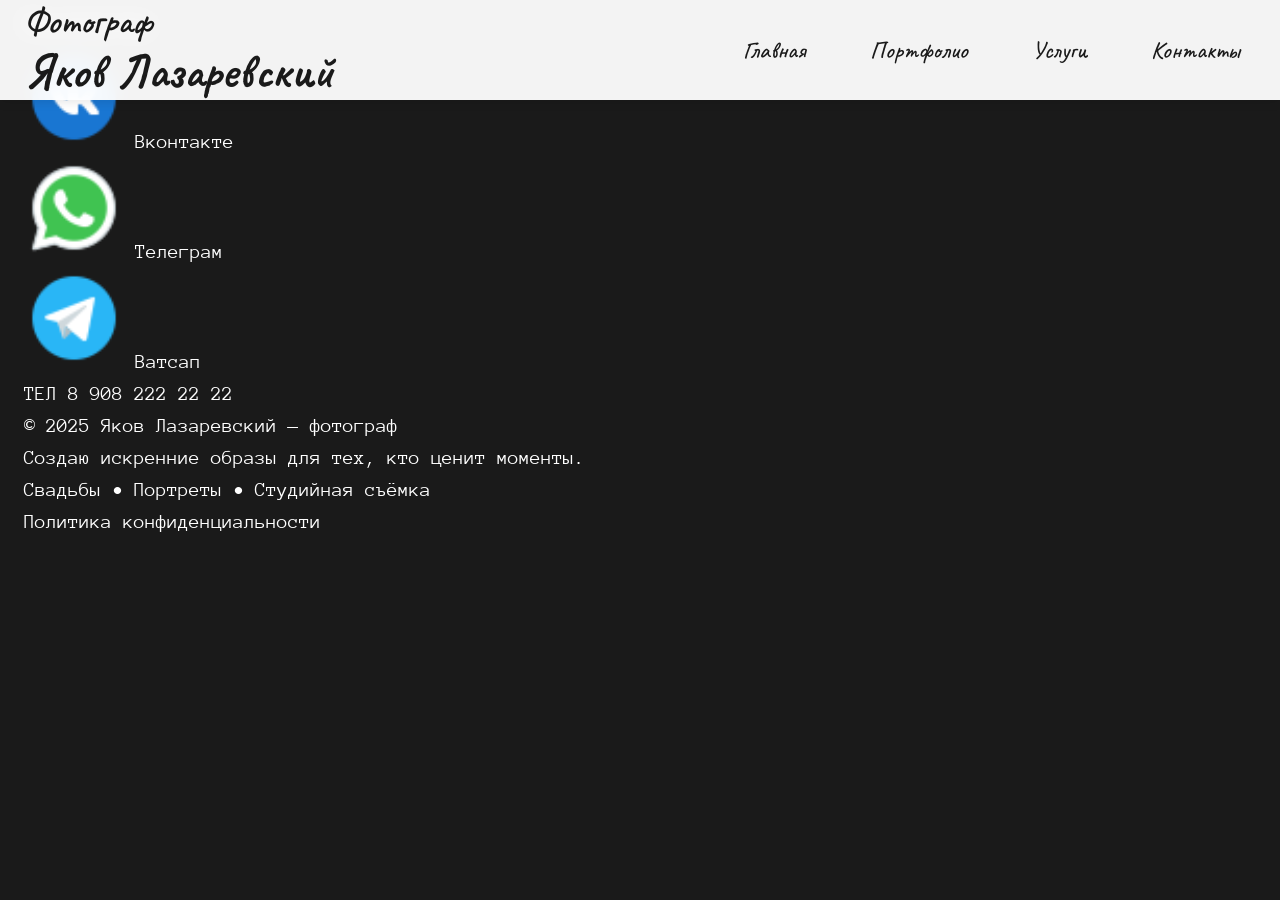
==== contacts.html @ 5056ade9 "Add files via upload" ====
<!DOCTYPE html>
<html lang="ru">
<head>
    <meta charset="UTF-8">
    <meta name="viewport" content="width=device-width, initial-scale=1.0">
    <title>Контакты - Яков Лазаревский</title>
    <link rel="stylesheet" href="style.css">
    <link href="https://fonts.googleapis.com/css2?family=Caveat:wght@400;600;700&family=Anonymous+Pro:wght@400;600&display=swap" rel="stylesheet">
</head>
<body>
    <!-- Header -->
    <header class="header header--white">
        <div class="container header__container">
            <div class="header__logo">
                <span class="header__logo-title">Фотограф</span>
                <span class="header__logo-name">Яков Лазаревский</span>
            </div>
            
            <nav class="nav">
                <ul class="nav__list">
                    <li class="nav__item"><a href="index.html" class="nav__link">Главная</a></li>
                    <li class="nav__item"><a href="portfolio.html" class="nav__link">Портфолио</a></li>
                    <li class="nav__item"><a href="services.html" class="nav__link">Услуги</a></li>
                    <li class="nav__item"><a href="contacts.html" class="nav__link nav__link--active">Контакты</a></li>
                </ul>
            </nav>
            
            <button class="burger" aria-label="Меню" aria-expanded="false">
                <span class="burger__line"></span>
                <span class="burger__line"></span>
                <span class="burger__line"></span>
            </button>
        </div>
    </header>

    <!-- Contacts Page -->
    <section class="contacts-page">
        <div class="container">
            <h1 class="contacts-page__title">Контакты</h1>
            
            <div class="contacts-page__social">
                <div class="contacts-page__item">
                    <img src="img/image 15.svg" alt="Вконтакте" class="contacts-page__icon">
                    <span class="contacts-page__label">Вконтакте</span>
                </div>
                
                <div class="contacts-page__item">
                    <img src="img/image 16.svg" alt="Телеграм" class="contacts-page__icon">
                    <span class="contacts-page__label">Телеграм</span>
                </div>
                
                <div class="contacts-page__item">
                    <img src="img/image 17.svg" alt="Ватсап" class="contacts-page__icon">
                    <span class="contacts-page__label">Ватсап</span>
                </div>
            </div>
            
            <div class="contacts-page__phone">
    <span class="contacts-page__phone-label">ТЕЛ</span>
    <span class="contacts-page__phone-number">8 908 222 22 22</span>
</div>
        </div>
    </section>

    <!-- Footer -->
    <footer class="footer">
        <div class="container">
            <p class="footer__text">
                © 2025 Яков Лазаревский — фотограф<br>
                Создаю искренние образы для тех, кто ценит моменты.<br>
                Свадьбы • Портреты • Студийная съёмка
            </p>
            <p class="footer__policy">Политика конфиденциальности</p>
        </div>
    </footer>

    <script src="script.js"></script>
</body>
</html>
---- style.css ----
/* ============================================
CSS Custom Properties (Variables)
============================================ */
:root {
    --color-primary: #ffffff;
    --color-secondary: #1a1a1a;
    --color-accent: #8b2635;
    --color-text: #ffffff;
    --color-text-dark: #1a1a1a;
    --color-overlay: rgba(0, 0, 0, 0.4);
    
    /* Fonts */
    --font-family-heading: 'Caveat', cursive;
    --font-family-body: 'Anonymous Pro', monospace;
    
    /* Font Sizes */
    --font-size-heading: 48px;
    --font-size-body: 20px;
    --font-size-sm: 16px;
    --font-size-lg: 24px;
    --font-size-xl: 36px;
    --font-size-xxl: 48px;
    --line-height: 1.6;
    
    /* Spacing */
    --spacing-xs: 8px;
    --spacing-sm: 16px;
    --spacing-md: 24px;
    --spacing-lg: 32px;
    --spacing-xl: 48px;
    --spacing-xxl: 80px;
    
    /* Layout */
    --container-max-width: 1400px;
    --header-height: 80px;
    
    /* Transitions */
    --transition-fast: 0.3s ease;
    --transition-normal: 0.5s ease;
}

/* ============================================
Reset & Base Styles
============================================ */
*,
*::before,
*::after {
    box-sizing: border-box;
    margin: 0;
    padding: 0;
}

ul, ol {
    list-style: none;
    list-style-type: none;
    margin: 0;
    padding: 0;
}

li {
    list-style: none;
    list-style-type: none;
}

li::before,
li::after {
    content: none !important;
    display: none !important;
}

html {
    scroll-behavior: smooth;
    font-size: var(--font-size-body);
}

body {
    font-family: var(--font-family-body);
    font-size: var(--font-size-body);
    line-height: var(--line-height);
    color: var(--color-text);
    background-color: var(--color-secondary);
    overflow-x: hidden;
}

/* ============================================
Container
============================================ */
.container {
    width: 100%;
    max-width: var(--container-max-width);
    margin: 0 auto;
    padding: 0 var(--spacing-md);
}

/* ============================================
Header - Fixed Position
============================================ */
.header {
    position: fixed;
    top: 0;
    left: 0;
    width: 100%;
    height: var(--header-height);
    background: rgba(255, 255, 255, 0.95);
    backdrop-filter: blur(10px);
    z-index: 1000;
    padding: var(--spacing-sm) 0;
    box-shadow: 0 2px 10px rgba(0, 0, 0, 0.1);
    transition: all var(--transition-fast);
}

.header__container {
    display: flex;
    justify-content: space-between;
    align-items: center;
    height: 100%;
}

.header__logo {
    display: flex;
    flex-direction: column;
    z-index: 1001;
}

.header__logo-title {
    font-family: var(--font-family-heading);
    font-size: var(--font-size-lg);
    font-weight: 600;
    color: var(--color-secondary);
    line-height: 1.2;
}

.header__logo-name {
    font-family: var(--font-family-heading);
    font-size: var(--font-size-heading);
    font-weight: 700;
    color: var(--color-secondary);
    line-height: 1.2;
}

/* ============================================
Burger Menu - Dark Color
============================================ */
.burger {
    display: flex;
    flex-direction: column;
    justify-content: space-between;
    width: 30px;
    height: 21px;
    background: transparent;
    border: none;
    cursor: pointer;
    padding: 0;
    z-index: 1001;
    transition: var(--transition-fast);
}

.burger__line {
    display: block;
    width: 100%;
    height: 2px;
    background-color: var(--color-secondary);
    transition: var(--transition-fast);
    transform-origin: center;
}

.burger--active .burger__line:nth-child(1) {
    transform: translateY(9.5px) rotate(45deg);
    background-color: var(--color-primary);
}

.burger--active .burger__line:nth-child(2) {
    opacity: 0;
}

.burger--active .burger__line:nth-child(3) {
    transform: translateY(-9.5px) rotate(-45deg);
    background-color: var(--color-primary);
}

/* ============================================
Navigation
============================================ */
.nav {
    position: fixed;
    top: 0;
    right: -100%;
    width: 100%;
    max-width: 300px;
    height: 100vh;
    background-color: rgba(26, 26, 26, 0.98);
    padding: calc(var(--header-height) + var(--spacing-lg)) var(--spacing-lg) var(--spacing-lg);
    transition: right var(--transition-normal);
    z-index: 1000;
    overflow-y: auto;
}

.nav--active {
    right: 0;
}

.nav__list {
    display: flex;
    flex-direction: column;
    gap: var(--spacing-md);
    list-style: none;
    list-style-type: none;
    margin: 0;
    padding: 0;
}

.nav__list li {
    list-style: none;
    list-style-type: none;
}

.nav__item {
    opacity: 0;
    transform: translateX(20px);
    transition: opacity var(--transition-normal), transform var(--transition-normal);
    list-style: none;
}

.nav__item::before,
.nav__item::after {
    display: none !important;
    content: none !important;
}

.nav--active .nav__item {
    opacity: 1;
    transform: translateX(0);
}

.nav--active .nav__item:nth-child(1) { transition-delay: 0.1s; }
.nav--active .nav__item:nth-child(2) { transition-delay: 0.2s; }
.nav--active .nav__item:nth-child(3) { transition-delay: 0.3s; }
.nav--active .nav__item:nth-child(4) { transition-delay: 0.4s; }

.nav__link {
    font-family: var(--font-family-heading);
    font-size: var(--font-size-xl);
    font-weight: 500;
    color: var(--color-primary);
    text-decoration: none;
    transition: color var(--transition-fast);
    display: block;
    padding: var(--spacing-xs) 0;
}

.nav__link::before,
.nav__link::after {
    display: none !important;
    content: none !important;
}

.nav__link:hover,
.nav__link:focus {
    color: var(--color-accent);
    outline: none;
}

.nav__link--active {
    color: var(--color-accent);
}

/* ============================================
Hero Section - Transparent Header Override
============================================ */
.hero .header {
    background: transparent;
    box-shadow: none;
    backdrop-filter: none;
}

.hero .header__logo-title,
.hero .header__logo-name {
    color: var(--color-primary);
}

.hero .burger__line {
    background-color: var(--color-primary);
}

/* ============================================
Hero Section - Full Screen Background
============================================ */
.hero {
    position: relative;
    min-height: 100vh;
    width: 100%;
    display: flex;
    align-items: flex-end;
    padding: var(--spacing-xxl) 0;
    overflow: hidden;
}

.hero__bg {
    position: absolute;
    top: 0;
    left: 0;
    width: 100%;
    height: 100%;
    z-index: -1;
}

.hero__bg-image {
    width: 100%;
    height: 100%;
    object-fit: cover;
    object-position: center;
    display: block;
}

.hero__overlay {
    position: absolute;
    top: 0;
    left: 0;
    width: 100%;
    height: 100%;
    background: var(--color-overlay);
    z-index: 0;
}

.hero__container {
    position: relative;
    z-index: 1;
    width: 100%;
}

.hero__content {
    max-width: 800px;
}

.hero__text {
    font-family: var(--font-family-body);
    font-size: var(--font-size-body);
    line-height: 1.8;
    color: var(--color-primary);
    margin-bottom: var(--spacing-md);
    opacity: 0;
    animation: fadeInUp 1s ease forwards;
}

.hero__text:nth-child(1) {
    animation-delay: 0.3s;
}

.hero__text:nth-child(2) {
    animation-delay: 0.5s;
}

/* ============================================
Animations
============================================ */
@keyframes fadeInUp {
    from {
        opacity: 0;
        transform: translateY(30px);
    }
    to {
        opacity: 1;
        transform: translateY(0);
    }
}

/* ============================================
Welcome Section
============================================ */
.welcome {
    padding: var(--spacing-xxl) 0;
    background-color: var(--color-primary);
    color: var(--color-text-dark);
    padding-top: calc(var(--spacing-xxl) + var(--header-height));
}

.welcome__title {
    font-family: var(--font-family-heading);
    font-size: var(--font-size-xxl);
    font-weight: 700;
    text-align: center;
    margin-bottom: var(--spacing-lg);
    color: var(--color-text-dark);
}

.welcome__text {
    max-width: 900px;
    margin: 0 auto var(--spacing-xxl);
    text-align: center;
    line-height: 1.8;
    font-size: var(--font-size-sm);
}

.welcome__grid {
    display: grid;
    grid-template-columns: 1fr;
    gap: var(--spacing-lg);
    align-items: start;
}

.welcome__card {
    display: flex;
    flex-direction: column;
    align-items: center;
    width: 100%;
}

.welcome__card-image {
    width: 100%;
    max-width: 400px;
    height: 300px;
    border-radius: 30px;
    overflow: hidden;
    margin-bottom: var(--spacing-md);
    box-shadow: 0 4px 15px rgba(0, 0, 0, 0.1);
}

.welcome__img {
    width: 100%;
    height: 100%;
    object-fit: cover;
    object-position: center;
    transition: transform var(--transition-normal);
}

.welcome__card:hover .welcome__img {
    transform: scale(1.05);
}

.welcome__card-title {
    font-family: var(--font-family-body);
    font-size: var(--font-size-sm);
    text-align: center;
    color: var(--color-text-dark);
    font-weight: 400;
}

/* ============================================
About Section
============================================ */
.about {
    padding: var(--spacing-xxl) 0;
    background-color: var(--color-primary);
    color: var(--color-text-dark);
}

.about__title {
    font-family: var(--font-family-heading);
    font-size: var(--font-size-xxl);
    font-weight: 700;
    text-align: center;
    margin-bottom: var(--spacing-xl);
    color: var(--color-text-dark);
}

.about__grid {
    display: grid;
    grid-template-columns: 1fr;
    gap: var(--spacing-lg);
    align-items: center;
}

.about__image-wrapper {
    border-radius: 40px;
    overflow: hidden;
    height: 500px;
    margin: 0;
}

.about__image-wrapper--left {
    border-radius: 0 40px 40px 0;
}

.about__image-wrapper--right {
    border-radius: 40px 0 0 40px;
}

.about__img {
    width: 100%;
    height: 100%;
    object-fit: cover;
    object-position: center;
    display: block;
}

.about__content {
    padding: 0 var(--spacing-sm);
}

.about__text {
    font-family: var(--font-family-body);
    font-size: var(--font-size-sm);
    line-height: 1.8;
    margin-bottom: var(--spacing-md);
    color: var(--color-text-dark);
}

.about__text:last-child {
    margin-bottom: 0;
}

/* ============================================
Desktop Styles (min-width: 768px)
============================================ */
@media (min-width: 768px) {
    :root {
        --header-height: 100px;
    }
    
    .header__logo-title {
        font-size: var(--font-size-xl);
    }
    
    .header__logo-name {
        font-size: var(--font-size-heading);
    }
    
    .hero__text {
        font-size: var(--font-size-body);
    }
    
    .welcome__grid {
        grid-template-columns: repeat(2, 1fr);
    }
    
    .welcome__card:nth-child(3) {
        grid-column: span 1;
        justify-self: center;
    }
    
    .welcome__card-image {
        height: 350px; 
    }
    
    .welcome__text {
        font-size: var(--font-size-body);
    }
    
    .about__grid {
        grid-template-columns: 1fr 1.5fr;
    }
    
    .about__image-wrapper--right {
        display: none;
    }
    
    .about__text {
        font-size: var(--font-size-body);
    }
    
    .about__content {
        padding: 0 var(--spacing-lg);
    }
    
    .about__image-wrapper--left {
        border-radius: 0 40px 40px 0;
    }
}

/* ============================================
Tablet Styles (min-width: 1024px)
============================================ */
@media (min-width: 1024px) {
    .burger {
        display: none;
    }
    
    .nav {
        position: static;
        width: auto;
        max-width: none;
        height: auto;
        background: transparent;
        padding: 0;
        overflow: visible;
    }
    
    .nav__list {
        flex-direction: row;
        gap: var(--spacing-lg);
        list-style: none;
        list-style-type: none;
    }
    
    .nav__list li {
        list-style: none;
        list-style-type: none;
    }
    
    .nav__item {
        opacity: 1;
        transform: none;
        list-style: none;
    }
    
    .nav__item::before,
    .nav__item::after {
        display: none !important;
        content: none !important;
        background: none !important;
    }
    
    .nav__link {
        font-size: var(--font-size-lg);
        padding: var(--spacing-xs) var(--spacing-sm);
        color: var(--color-secondary);
    }
    
    .nav__link::before,
    .nav__link::after {
        display: none !important;
        content: none !important;
        background: none !important;
    }
    
    .nav__link:hover,
    .nav__link:focus {
        color: var(--color-accent);
    }
    
    .hero .nav__link {
        color: var(--color-primary);
    }
    
    .hero .nav__link:hover,
    .hero .nav__link:focus {
        color: var(--color-accent);
    }
    
    .hero__text {
        font-size: var(--font-size-body);
    }
    
    .welcome__grid {
        grid-template-columns: repeat(3, 1fr);
    }
    
    .welcome__card:nth-child(3) {
        grid-column: auto;
    }
    
    .welcome__card-image {
        height: 380px; 
    }
    
    .about__grid {
        grid-template-columns: 1fr 1.2fr 1fr;
        gap: 0;
    }
    
    .about__image-wrapper {
        height: 600px;
        margin: 0;
    }
    
    .about__image-wrapper--left {
        border-radius: 0 40px 40px 0; 
    }
    
    .about__image-wrapper--right {
        display: block;
        border-radius: 40px 0 0 40px; 
    }
    
    .about__content {
        padding: 0 var(--spacing-xl);
    }
}

/* ============================================
Large Desktop (min-width: 1440px)
============================================ */
@media (min-width: 1440px) {
    .container {
        padding: 0 var(--spacing-xl);
    }
    
    .hero__text {
        font-size: var(--font-size-body);
    }
}

/* ============================================
Reduced Motion
============================================ */
@media (prefers-reduced-motion: reduce) {
    *,
    *::before,
    *::after {
        animation-duration: 0.01ms !important;
        animation-iteration-count: 1 !important;
        transition-duration: 0.01ms !important;
    }
    
    html {
        scroll-behavior: auto;
    }
}
/* ============================================
Portfolio Section
============================================ */
.portfolio {
    padding: var(--spacing-xxl) 0;
    background-color: var(--color-secondary);
    color: var(--color-text);
}

.portfolio__title {
    font-family: var(--font-family-heading);
    font-size: var(--font-size-xxl);
    font-weight: 700;
    text-align: center;
    margin-bottom: var(--spacing-xl);
    color: var(--color-text);
}

.portfolio__grid {
    display: grid;
    grid-template-columns: 1fr;
    gap: var(--spacing-sm);
    grid-auto-rows: 250px;
}

.portfolio__item {
    position: relative;
    overflow: hidden;
    border-radius: 20px;
    cursor: pointer;
}

.portfolio__item--large {
    grid-row: span 2;
}

.portfolio__item--wide {
    grid-column: span 1;
}

.portfolio__img {
    width: 100%;
    height: 100%;
    object-fit: cover;
    transition: transform var(--transition-normal);
    display: block;
}

.portfolio__item:hover .portfolio__img {
    transform: scale(1.05);
}

/* Tablet */
@media (min-width: 768px) {
    .portfolio__grid {
        grid-template-columns: repeat(2, 1fr);
        grid-auto-rows: 300px;
        gap: var(--spacing-md);
    }
    
    .portfolio__item--wide {
        grid-column: span 2;
    }
}

/* Desktop */
@media (min-width: 1024px) {
    .portfolio__grid {
        grid-template-columns: repeat(3, 1fr);
        grid-template-rows: repeat(3, 350px);
        gap: var(--spacing-lg);
    }
    
    .portfolio__item--large {
        grid-column: 1;
        grid-row: 1 / 3;
    }
    
    .portfolio__item:nth-child(2) {
        grid-column: 2;
        grid-row: 1;
    }
    
    .portfolio__item:nth-child(3) {
        grid-column: 3;
        grid-row: 1;
    }
    
    .portfolio__item--wide {
        grid-column: 2;
        grid-row: 2;
    }
    
    .portfolio__item:nth-child(5) {
        grid-column: 3;
        grid-row: 2;
    }
}
/* ============================================
Services Section
============================================ */
.services {
    padding: var(--spacing-xxl) 0;
    background-color: var(--color-primary);
    color: var(--color-text-dark);
}

.services__title {
    font-family: var(--font-family-heading);
    font-size: var(--font-size-xxl);
    font-weight: 700;
    text-align: center;
    margin-bottom: var(--spacing-xl);
    color: var(--color-text-dark);
}

.services__grid {
    display: grid;
    grid-template-columns: 1fr;
    gap: var(--spacing-xl);
    justify-items: center;
}

.services__card {
    display: flex;
    flex-direction: column;
    align-items: center;
    text-align: center;
    max-width: 300px;
}

.services__image-wrapper {
    width: 280px;
    height: 280px;
    border-radius: 50%;
    overflow: hidden;
    margin-bottom: var(--spacing-md);
    box-shadow: 0 4px 20px rgba(0, 0, 0, 0.1);
    transition: transform var(--transition-normal);
}

.services__card:hover .services__image-wrapper {
    transform: scale(1.05);
}

.services__img {
    width: 100%;
    height: 100%;
    object-fit: cover;
    object-position: center;
    display: block;
}

.services__card-title {
    font-family: var(--font-family-heading);
    font-size: var(--font-size-lg);
    font-weight: 600;
    margin-bottom: var(--spacing-sm);
    color: var(--color-text-dark);
}

.services__price {
    font-family: var(--font-family-body);
    font-size: var(--font-size-sm);
    color: var(--color-text-dark);
    font-weight: 400;
    line-height: 1.6;
}

/* Tablet */
@media (min-width: 768px) {
    .services__grid {
        grid-template-columns: repeat(3, 1fr);
        gap: var(--spacing-lg);
    }
    
    .services__image-wrapper {
        width: 300px;
        height: 300px;
    }
}

/* Desktop */
@media (min-width: 1024px) {
    .services__image-wrapper {
        width: 320px;
        height: 320px;
    }
    
    .services__card-title {
        font-size: var(--font-size-xl);
    }
    
    .services__price {
        font-size: var(--font-size-body);
    }
}
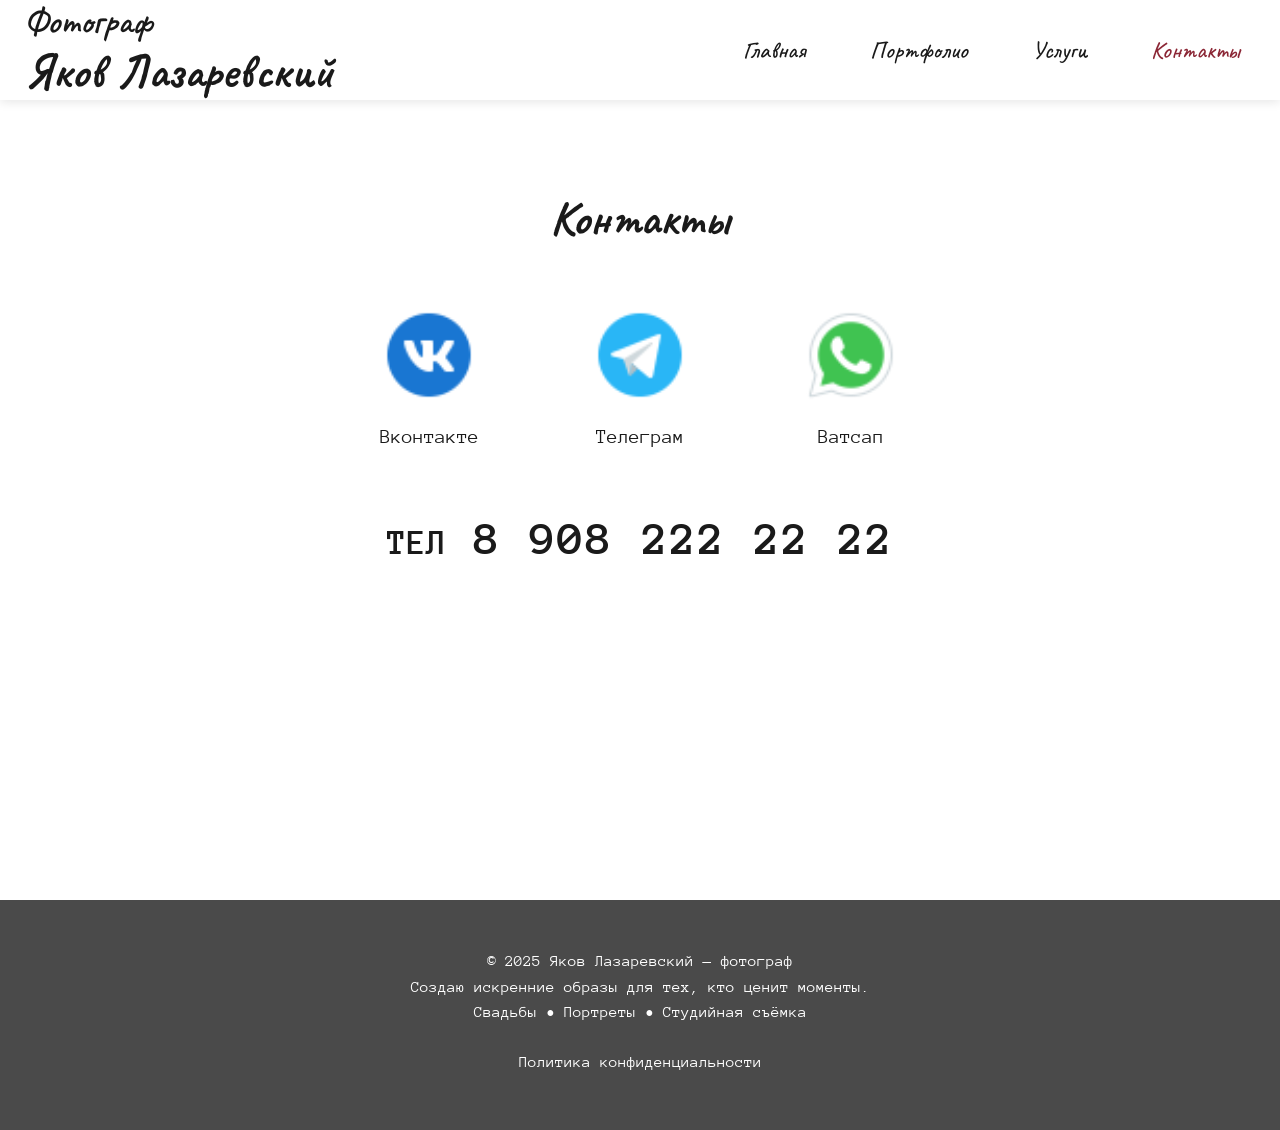
==== commit 2eb789a3: "Add files via upload" ====
--- a/contacts.html
+++ b/contacts.html
@@ -8,7 +8,6 @@
     <link href="https://fonts.googleapis.com/css2?family=Caveat:wght@400;600;700&family=Anonymous+Pro:wght@400;600&display=swap" rel="stylesheet">
 </head>
 <body>
-    <!-- Header -->
     <header class="header header--white">
         <div class="container header__container">
             <div class="header__logo">
@@ -33,7 +32,6 @@
         </div>
     </header>
 
-    <!-- Contacts Page -->
     <section class="contacts-page">
         <div class="container">
             <h1 class="contacts-page__title">Контакты</h1>
@@ -45,12 +43,12 @@
                 </div>
                 
                 <div class="contacts-page__item">
-                    <img src="img/image 16.svg" alt="Телеграм" class="contacts-page__icon">
+                    <img src="img/image 17.svg" alt="Телеграм" class="contacts-page__icon">
                     <span class="contacts-page__label">Телеграм</span>
                 </div>
                 
                 <div class="contacts-page__item">
-                    <img src="img/image 17.svg" alt="Ватсап" class="contacts-page__icon">
+                    <img src="img/image 16.svg" alt="Ватсап" class="contacts-page__icon">
                     <span class="contacts-page__label">Ватсап</span>
                 </div>
             </div>
@@ -62,7 +60,6 @@
         </div>
     </section>
 
-    <!-- Footer -->
     <footer class="footer">
         <div class="container">
             <p class="footer__text">
--- a/style.css
+++ b/style.css
@@ -1,895 +1,805 @@
-/* ============================================
-CSS Custom Properties (Variables)
-============================================ */
 :root {
-    --color-primary: #ffffff;
-    --color-secondary: #1a1a1a;
-    --color-accent: #8b2635;
-    --color-text: #ffffff;
-    --color-text-dark: #1a1a1a;
-    --color-overlay: rgba(0, 0, 0, 0.4);
-    
-    /* Fonts */
-    --font-family-heading: 'Caveat', cursive;
-    --font-family-body: 'Anonymous Pro', monospace;
-    
-    /* Font Sizes */
-    --font-size-heading: 48px;
-    --font-size-body: 20px;
-    --font-size-sm: 16px;
-    --font-size-lg: 24px;
-    --font-size-xl: 36px;
-    --font-size-xxl: 48px;
-    --line-height: 1.6;
-    
-    /* Spacing */
-    --spacing-xs: 8px;
-    --spacing-sm: 16px;
-    --spacing-md: 24px;
-    --spacing-lg: 32px;
-    --spacing-xl: 48px;
-    --spacing-xxl: 80px;
-    
-    /* Layout */
-    --container-max-width: 1400px;
-    --header-height: 80px;
-    
-    /* Transitions */
-    --transition-fast: 0.3s ease;
-    --transition-normal: 0.5s ease;
-}
-
-/* ============================================
-Reset & Base Styles
-============================================ */
-*,
-*::before,
-*::after {
-    box-sizing: border-box;
-    margin: 0;
-    padding: 0;
-}
-
-ul, ol {
-    list-style: none;
-    list-style-type: none;
-    margin: 0;
-    padding: 0;
-}
-
-li {
-    list-style: none;
-    list-style-type: none;
-}
-
-li::before,
-li::after {
-    content: none !important;
-    display: none !important;
-}
-
-html {
-    scroll-behavior: smooth;
-    font-size: var(--font-size-body);
-}
-
+--color-primary: #ffffff;
+--color-secondary: #1a1a1a;
+--color-accent: #8b2635;
+--color-text: #ffffff;
+--color-text-dark: #1a1a1a;
+--color-overlay: rgba(0, 0, 0, 0.4);
+--font-family-heading: 'Caveat', cursive;
+--font-family-body: 'Anonymous Pro', monospace;
+--font-size-heading: 48px;
+--font-size-body: 20px;
+--font-size-sm: 16px;
+--font-size-lg: 24px;
+--font-size-xl: 36px;
+--font-size-xxl: 48px;
+--line-height: 1.6;
+--spacing-xs: 8px;
+--spacing-sm: 16px;
+--spacing-md: 24px;
+--spacing-lg: 32px;
+--spacing-xl: 48px;
+--spacing-xxl: 80px;
+--container-max-width: 1400px;
+--header-height: 80px;
+--transition-fast: 0.3s ease;
+--transition-normal: 0.5s ease;
+}
+*, *::before, *::after { box-sizing: border-box; margin: 0; padding: 0; }
+html { scroll-behavior: smooth; font-size: var(--font-size-body); }
 body {
-    font-family: var(--font-family-body);
-    font-size: var(--font-size-body);
-    line-height: var(--line-height);
-    color: var(--color-text);
-    background-color: var(--color-secondary);
-    overflow-x: hidden;
-}
-
-/* ============================================
-Container
-============================================ */
+font-family: var(--font-family-body);
+font-size: var(--font-size-body);
+line-height: var(--line-height);
+color: var(--color-text);
+background-color: var(--color-secondary);
+overflow-x: hidden;
+}
 .container {
-    width: 100%;
-    max-width: var(--container-max-width);
-    margin: 0 auto;
-    padding: 0 var(--spacing-md);
-}
-
-/* ============================================
-Header - Fixed Position
-============================================ */
+width: 100%;
+max-width: var(--container-max-width);
+margin: 0 auto;
+padding: 0 var(--spacing-md);
+}
+/* Header - Base Styles */
 .header {
-    position: fixed;
-    top: 0;
-    left: 0;
-    width: 100%;
-    height: var(--header-height);
-    background: rgba(255, 255, 255, 0.95);
-    backdrop-filter: blur(10px);
-    z-index: 1000;
-    padding: var(--spacing-sm) 0;
-    box-shadow: 0 2px 10px rgba(0, 0, 0, 0.1);
-    transition: all var(--transition-fast);
-}
-
+position: fixed;
+top: 0;
+left: 0;
+width: 100%;
+height: var(--header-height);
+background: rgba(255, 255, 255, 0.95);
+backdrop-filter: blur(10px);
+z-index: 1000;
+padding: var(--spacing-sm) 0;
+box-shadow: 0 2px 10px rgba(0, 0, 0, 0.1);
+transition: all var(--transition-fast);
+}
 .header__container {
-    display: flex;
-    justify-content: space-between;
-    align-items: center;
-    height: 100%;
-}
-
+display: flex;
+justify-content: space-between;
+align-items: center;
+height: 100%;
+}
 .header__logo {
-    display: flex;
-    flex-direction: column;
-    z-index: 1001;
-}
-
+display: flex;
+flex-direction: column;
+z-index: 1001;
+}
 .header__logo-title {
-    font-family: var(--font-family-heading);
-    font-size: var(--font-size-lg);
-    font-weight: 600;
-    color: var(--color-secondary);
-    line-height: 1.2;
-}
-
+font-family: var(--font-family-heading);
+font-size: var(--font-size-lg);
+font-weight: 600;
+color: var(--color-secondary);
+line-height: 1.2;
+}
 .header__logo-name {
-    font-family: var(--font-family-heading);
-    font-size: var(--font-size-heading);
-    font-weight: 700;
-    color: var(--color-secondary);
-    line-height: 1.2;
-}
-
-/* ============================================
-Burger Menu - Dark Color
-============================================ */
+font-family: var(--font-family-heading);
+font-size: var(--font-size-heading);
+font-weight: 700;
+color: var(--color-secondary);
+line-height: 1.2;
+}
+/* Hero - Transparent Header */
+.hero .header {
+background: transparent;
+box-shadow: none;
+backdrop-filter: none;
+}
+.hero .header__logo-title,
+.hero .header__logo-name,
+.hero .burger__line {
+color: var(--color-primary);
+background-color: var(--color-primary);
+}
+/* Burger */
 .burger {
-    display: flex;
-    flex-direction: column;
-    justify-content: space-between;
-    width: 30px;
-    height: 21px;
-    background: transparent;
-    border: none;
-    cursor: pointer;
-    padding: 0;
-    z-index: 1001;
-    transition: var(--transition-fast);
-}
-
+display: flex;
+flex-direction: column;
+justify-content: space-between;
+width: 30px;
+height: 21px;
+background: transparent;
+border: none;
+cursor: pointer;
+padding: 0;
+z-index: 1001;
+transition: var(--transition-fast);
+}
 .burger__line {
-    display: block;
-    width: 100%;
-    height: 2px;
-    background-color: var(--color-secondary);
-    transition: var(--transition-fast);
-    transform-origin: center;
-}
-
+display: block;
+width: 100%;
+height: 2px;
+background-color: var(--color-secondary);
+transition: var(--transition-fast);
+transform-origin: center;
+}
 .burger--active .burger__line:nth-child(1) {
-    transform: translateY(9.5px) rotate(45deg);
-    background-color: var(--color-primary);
-}
-
-.burger--active .burger__line:nth-child(2) {
-    opacity: 0;
-}
-
+transform: translateY(9.5px) rotate(45deg);
+background-color: var(--color-primary);
+}
+.burger--active .burger__line:nth-child(2) { opacity: 0; }
 .burger--active .burger__line:nth-child(3) {
-    transform: translateY(-9.5px) rotate(-45deg);
-    background-color: var(--color-primary);
-}
-
-/* ============================================
-Navigation
-============================================ */
+transform: translateY(-9.5px) rotate(-45deg);
+background-color: var(--color-primary);
+}
+/* Navigation */
 .nav {
-    position: fixed;
-    top: 0;
-    right: -100%;
-    width: 100%;
-    max-width: 300px;
-    height: 100vh;
-    background-color: rgba(26, 26, 26, 0.98);
-    padding: calc(var(--header-height) + var(--spacing-lg)) var(--spacing-lg) var(--spacing-lg);
-    transition: right var(--transition-normal);
-    z-index: 1000;
-    overflow-y: auto;
-}
-
-.nav--active {
-    right: 0;
-}
-
+position: fixed;
+top: 0;
+right: -100%;
+width: 100%;
+max-width: 300px;
+height: 100vh;
+background-color: rgba(26, 26, 26, 0.98);
+padding: calc(var(--header-height) + var(--spacing-lg)) var(--spacing-lg);
+transition: right var(--transition-normal);
+z-index: 1000;
+overflow-y: auto;
+}
+.nav--active { right: 0; }
 .nav__list {
-    display: flex;
-    flex-direction: column;
-    gap: var(--spacing-md);
-    list-style: none;
-    list-style-type: none;
-    margin: 0;
-    padding: 0;
-}
-
-.nav__list li {
-    list-style: none;
-    list-style-type: none;
-}
-
+display: flex;
+flex-direction: column;
+gap: var(--spacing-md);
+}
 .nav__item {
-    opacity: 0;
-    transform: translateX(20px);
-    transition: opacity var(--transition-normal), transform var(--transition-normal);
-    list-style: none;
-}
-
-.nav__item::before,
-.nav__item::after {
-    display: none !important;
-    content: none !important;
-}
-
+opacity: 0;
+transform: translateX(20px);
+transition: opacity var(--transition-normal), transform var(--transition-normal);
+}
 .nav--active .nav__item {
-    opacity: 1;
-    transform: translateX(0);
-}
-
+opacity: 1;
+transform: translateX(0);
+}
 .nav--active .nav__item:nth-child(1) { transition-delay: 0.1s; }
 .nav--active .nav__item:nth-child(2) { transition-delay: 0.2s; }
 .nav--active .nav__item:nth-child(3) { transition-delay: 0.3s; }
 .nav--active .nav__item:nth-child(4) { transition-delay: 0.4s; }
-
 .nav__link {
-    font-family: var(--font-family-heading);
-    font-size: var(--font-size-xl);
-    font-weight: 500;
-    color: var(--color-primary);
-    text-decoration: none;
-    transition: color var(--transition-fast);
-    display: block;
-    padding: var(--spacing-xs) 0;
-}
-
-.nav__link::before,
-.nav__link::after {
-    display: none !important;
-    content: none !important;
-}
-
-.nav__link:hover,
-.nav__link:focus {
-    color: var(--color-accent);
-    outline: none;
-}
-
-.nav__link--active {
-    color: var(--color-accent);
-}
-
-/* ============================================
-Hero Section - Transparent Header Override
-============================================ */
-.hero .header {
-    background: transparent;
-    box-shadow: none;
-    backdrop-filter: none;
-}
-
-.hero .header__logo-title,
-.hero .header__logo-name {
-    color: var(--color-primary);
-}
-
-.hero .burger__line {
-    background-color: var(--color-primary);
-}
-
-/* ============================================
-Hero Section - Full Screen Background
-============================================ */
+font-family: var(--font-family-heading);
+font-size: var(--font-size-xl);
+font-weight: 500;
+color: var(--color-primary);
+text-decoration: none;
+transition: color var(--transition-fast);
+display: block;
+padding: var(--spacing-xs) 0;
+}
+.nav__link:hover, .nav__link:focus {
+color: var(--color-accent);
+outline: none;
+}
+.nav__link--active { color: var(--color-accent); }
+/* Hero Section */
 .hero {
-    position: relative;
-    min-height: 100vh;
-    width: 100%;
-    display: flex;
-    align-items: flex-end;
-    padding: var(--spacing-xxl) 0;
-    overflow: hidden;
-}
-
+position: relative;
+min-height: 100vh;
+width: 100%;
+display: flex;
+align-items: flex-end;
+padding: var(--spacing-xxl) 0;
+overflow: hidden;
+}
 .hero__bg {
-    position: absolute;
-    top: 0;
-    left: 0;
-    width: 100%;
-    height: 100%;
-    z-index: -1;
-}
-
+position: absolute;
+top: 0;
+left: 0;
+width: 100%;
+height: 100%;
+z-index: -1;
+}
 .hero__bg-image {
-    width: 100%;
-    height: 100%;
-    object-fit: cover;
-    object-position: center;
-    display: block;
-}
-
+width: 100%;
+height: 100%;
+object-fit: cover;
+object-position: center;
+display: block;
+}
 .hero__overlay {
-    position: absolute;
-    top: 0;
-    left: 0;
-    width: 100%;
-    height: 100%;
-    background: var(--color-overlay);
-    z-index: 0;
-}
-
+position: absolute;
+top: 0;
+left: 0;
+width: 100%;
+height: 100%;
+background: var(--color-overlay);
+z-index: 0;
+}
 .hero__container {
-    position: relative;
-    z-index: 1;
-    width: 100%;
-}
-
-.hero__content {
-    max-width: 800px;
-}
-
+position: relative;
+z-index: 1;
+width: 100%;
+}
+.hero__content { max-width: 800px; }
 .hero__text {
-    font-family: var(--font-family-body);
-    font-size: var(--font-size-body);
-    line-height: 1.8;
-    color: var(--color-primary);
-    margin-bottom: var(--spacing-md);
-    opacity: 0;
-    animation: fadeInUp 1s ease forwards;
-}
-
-.hero__text:nth-child(1) {
-    animation-delay: 0.3s;
-}
-
-.hero__text:nth-child(2) {
-    animation-delay: 0.5s;
-}
-
-/* ============================================
-Animations
-============================================ */
+font-family: var(--font-family-body);
+font-size: var(--font-size-body);
+line-height: 1.8;
+color: var(--color-primary);
+margin-bottom: var(--spacing-md);
+opacity: 0;
+animation: fadeInUp 1s ease forwards;
+}
+.hero__text:nth-child(1) { animation-delay: 0.3s; }
+.hero__text:nth-child(2) { animation-delay: 0.5s; }
 @keyframes fadeInUp {
-    from {
-        opacity: 0;
-        transform: translateY(30px);
-    }
-    to {
-        opacity: 1;
-        transform: translateY(0);
-    }
-}
-
-/* ============================================
-Welcome Section
-============================================ */
-.welcome {
-    padding: var(--spacing-xxl) 0;
-    background-color: var(--color-primary);
-    color: var(--color-text-dark);
-    padding-top: calc(var(--spacing-xxl) + var(--header-height));
-}
-
-.welcome__title {
-    font-family: var(--font-family-heading);
-    font-size: var(--font-size-xxl);
-    font-weight: 700;
-    text-align: center;
-    margin-bottom: var(--spacing-lg);
-    color: var(--color-text-dark);
-}
-
+from { opacity: 0; transform: translateY(30px); }
+to { opacity: 1; transform: translateY(0); }
+}
+/* Sections Base */
+.welcome, .about, .services, .contacts,
+.services-page, .portfolio-page, .contacts-page,
+.wedding-portfolio-page, .studio-portfolio-page, .portrait-portfolio-page {
+padding: var(--spacing-xxl) 0;
+background-color: var(--color-primary);
+color: var(--color-text-dark);
+}
+.portfolio {
+padding: var(--spacing-xxl) 0;
+background-color: var(--color-secondary);
+color: var(--color-text);
+}
+/* Titles */
+.welcome__title, .about__title, .services__title, .contacts__title,
+.services-page__title, .portfolio-page__title, .contacts-page__title,
+.wedding-portfolio-page__title, .studio-portfolio-page__title, .portrait-portfolio-page__title {
+font-family: var(--font-family-heading);
+font-size: var(--font-size-xxl);
+font-weight: 700;
+text-align: center;
+margin-bottom: var(--spacing-xl);
+color: var(--color-text-dark);
+}
+/* Welcome */
 .welcome__text {
-    max-width: 900px;
-    margin: 0 auto var(--spacing-xxl);
-    text-align: center;
-    line-height: 1.8;
-    font-size: var(--font-size-sm);
-}
-
+max-width: 900px;
+margin: 0 auto var(--spacing-xxl);
+text-align: center;
+line-height: 1.8;
+font-size: var(--font-size-sm);
+}
 .welcome__grid {
-    display: grid;
-    grid-template-columns: 1fr;
-    gap: var(--spacing-lg);
-    align-items: start;
-}
-
+display: grid;
+grid-template-columns: 1fr;
+gap: var(--spacing-lg);
+align-items: start;
+}
 .welcome__card {
-    display: flex;
-    flex-direction: column;
-    align-items: center;
-    width: 100%;
-}
-
+display: flex;
+flex-direction: column;
+align-items: center;
+width: 100%;
+}
 .welcome__card-image {
-    width: 100%;
-    max-width: 400px;
-    height: 300px;
-    border-radius: 30px;
-    overflow: hidden;
-    margin-bottom: var(--spacing-md);
-    box-shadow: 0 4px 15px rgba(0, 0, 0, 0.1);
-}
-
+width: 100%;
+max-width: 400px;
+height: 300px;
+overflow: hidden;
+margin-bottom: var(--spacing-md);
+}
 .welcome__img {
-    width: 100%;
-    height: 100%;
-    object-fit: cover;
-    object-position: center;
-    transition: transform var(--transition-normal);
-}
-
-.welcome__card:hover .welcome__img {
-    transform: scale(1.05);
-}
-
+width: 100%;
+height: 100%;
+object-fit: cover;
+object-position: center;
+transition: transform var(--transition-normal);
+display: block;
+}
+.welcome__card:hover .welcome__img { transform: scale(1.05); }
 .welcome__card-title {
-    font-family: var(--font-family-body);
-    font-size: var(--font-size-sm);
-    text-align: center;
-    color: var(--color-text-dark);
-    font-weight: 400;
-}
-
-/* ============================================
-About Section
-============================================ */
-.about {
-    padding: var(--spacing-xxl) 0;
-    background-color: var(--color-primary);
-    color: var(--color-text-dark);
-}
-
-.about__title {
-    font-family: var(--font-family-heading);
-    font-size: var(--font-size-xxl);
-    font-weight: 700;
-    text-align: center;
-    margin-bottom: var(--spacing-xl);
-    color: var(--color-text-dark);
-}
-
+font-family: var(--font-family-body);
+font-size: var(--font-size-sm);
+text-align: center;
+color: var(--color-text-dark);
+font-weight: 400;
+}
+/* About */
 .about__grid {
-    display: grid;
-    grid-template-columns: 1fr;
-    gap: var(--spacing-lg);
-    align-items: center;
-}
-
+display: grid;
+grid-template-columns: 1fr;
+gap: var(--spacing-lg);
+align-items: center;
+}
 .about__image-wrapper {
-    border-radius: 40px;
-    overflow: hidden;
-    height: 500px;
-    margin: 0;
-}
-
-.about__image-wrapper--left {
-    border-radius: 0 40px 40px 0;
-}
-
-.about__image-wrapper--right {
-    border-radius: 40px 0 0 40px;
-}
-
+border-radius: 40px;
+overflow: hidden;
+height: 500px;
+margin: 0;
+}
+.about__image-wrapper--left { border-radius: 0 40px 40px 0; }
+.about__image-wrapper--right { border-radius: 40px 0 0 40px; }
 .about__img {
-    width: 100%;
-    height: 100%;
-    object-fit: cover;
-    object-position: center;
-    display: block;
-}
-
-.about__content {
-    padding: 0 var(--spacing-sm);
-}
-
+width: 100%;
+height: 100%;
+object-fit: cover;
+object-position: center;
+display: block;
+}
+.about__content { padding: 0 var(--spacing-sm); }
 .about__text {
-    font-family: var(--font-family-body);
-    font-size: var(--font-size-sm);
-    line-height: 1.8;
-    margin-bottom: var(--spacing-md);
-    color: var(--color-text-dark);
-}
-
-.about__text:last-child {
-    margin-bottom: 0;
-}
-
-/* ============================================
-Desktop Styles (min-width: 768px)
-============================================ */
+font-family: var(--font-family-body);
+font-size: var(--font-size-sm);
+line-height: 1.8;
+margin-bottom: var(--spacing-md);
+color: var(--color-text-dark);
+}
+.about__text:last-child { margin-bottom: 0; }
+/* Portfolio Grid */
+.portfolio__grid {
+display: grid;
+grid-template-columns: 1fr;
+gap: var(--spacing-sm);
+grid-auto-rows: 250px;
+}
+.portfolio__item {
+position: relative;
+overflow: hidden;
+border-radius: 20px;
+cursor: pointer;
+}
+.portfolio__item--large { grid-row: span 2; }
+.portfolio__item--wide { grid-column: span 1; }
+.portfolio__img {
+width: 100%;
+height: 100%;
+object-fit: cover;
+transition: transform var(--transition-normal);
+display: block;
+}
+.portfolio__item:hover .portfolio__img { transform: scale(1.05); }
+/* Services Grid */
+.services__grid {
+display: grid;
+grid-template-columns: 1fr;
+gap: var(--spacing-xl);
+justify-items: center;
+}
+.services__card {
+display: flex;
+flex-direction: column;
+align-items: center;
+text-align: center;
+max-width: 300px;
+}
+.services__image-wrapper {
+width: 280px;
+height: 280px;
+border-radius: 50%;
+overflow: hidden;
+margin-bottom: var(--spacing-md);
+box-shadow: 0 4px 20px rgba(0, 0, 0, 0.1);
+transition: transform var(--transition-normal);
+}
+.services__card:hover .services__image-wrapper { transform: scale(1.05); }
+.services__img {
+width: 100%;
+height: 100%;
+object-fit: cover;
+object-position: center;
+display: block;
+}
+.services__card-title {
+font-family: var(--font-family-heading);
+font-size: var(--font-size-lg);
+font-weight: 600;
+margin-bottom: var(--spacing-sm);
+color: var(--color-text-dark);
+}
+.services__price {
+font-family: var(--font-family-body);
+font-size: var(--font-size-sm);
+color: var(--color-text-dark);
+font-weight: 400;
+line-height: 1.6;
+}
+/* Contacts Grid */
+.contacts__grid, .contacts-page__social {
+display: grid;
+grid-template-columns: repeat(3, 1fr);
+gap: var(--spacing-lg);
+justify-items: center;
+max-width: 600px;
+margin: 0 auto;
+}
+.contacts__item, .contacts-page__item {
+display: flex;
+flex-direction: column;
+align-items: center;
+text-align: center;
+}
+.contacts__icon-img, .contacts-page__icon {
+width: 80px;
+height: 80px;
+object-fit: contain;
+margin-bottom: var(--spacing-sm);
+display: block;
+}
+.contacts__label, .contacts-page__label {
+font-family: var(--font-family-body);
+font-size: var(--font-size-sm);
+color: var(--color-text-dark);
+font-weight: 400;
+}
+.contacts-page__phone {
+text-align: center;
+margin-top: var(--spacing-xl);
+}
+.contacts-page__phone-label {
+font-family: var(--font-family-body);
+font-size: var(--font-size-lg);
+font-weight: 600;
+color: var(--color-text-dark);
+margin-right: var(--spacing-sm);
+}
+.contacts-page__phone-number {
+font-family: var(--font-family-body);
+font-size: var(--font-size-xxl);
+font-weight: 700;
+color: var(--color-text-dark);
+letter-spacing: 2px;
+}
+/* Footer */
+.footer {
+padding: var(--spacing-xl) 0 var(--spacing-lg);
+background-color: #4a4a4a;
+color: var(--color-primary);
+text-align: center;
+}
+.footer__text, .footer__policy {
+font-family: var(--font-family-body);
+font-size: var(--font-size-sm);
+color: var(--color-primary);
+line-height: 1.6;
+margin-bottom: var(--spacing-md);
+}
+/* Internal Pages */
+.portfolio-page, .services-page, .contacts-page,
+.wedding-portfolio-page, .studio-portfolio-page, .portrait-portfolio-page {
+padding: calc(var(--spacing-xxl) + var(--header-height)) 0 var(--spacing-xxl);
+min-height: 100vh;
+}
+.portfolio-page__grid, .services-page__grid {
+display: grid;
+grid-template-columns: 1fr;
+gap: var(--spacing-xl);
+justify-items: center;
+max-width: 1000px;
+margin: 0 auto;
+}
+.portfolio-page__card {
+display: flex;
+flex-direction: column;
+align-items: center;
+text-align: center;
+width: 100%;
+max-width: 400px;
+}
+.portfolio-page__image-wrapper {
+width: 100%;
+max-width: 400px;
+height: 300px;
+border-radius: 30px;
+overflow: hidden;
+margin-bottom: var(--spacing-md);
+box-shadow: 0 4px 15px rgba(0, 0, 0, 0.1);
+transition: transform var(--transition-normal);
+}
+.portfolio-page__card:hover .portfolio-page__image-wrapper { transform: scale(1.05); }
+.portfolio-page__img {
+width: 100%;
+height: 100%;
+object-fit: cover;
+object-position: center;
+display: block;
+}
+.portfolio-page__title {
+font-family: var(--font-family-body);
+font-size: var(--font-size-sm);
+color: var(--color-text-dark);
+line-height: 1.6;
+}
+.services-page__subtitle {
+font-family: var(--font-family-heading);
+font-size: var(--font-size-lg);
+text-align: center;
+margin-bottom: var(--spacing-xxl);
+color: var(--color-text-dark);
+font-weight: 400;
+}
+.services-page__card {
+display: flex;
+flex-direction: column;
+align-items: center;
+text-align: center;
+max-width: 400px;
+margin: 0 auto;
+}
+.services-page__image-wrapper {
+width: 100%;
+max-width: 400px;
+height: 500px;
+border-radius: 30px;
+overflow: hidden;
+margin-bottom: var(--spacing-lg);
+box-shadow: 0 4px 20px rgba(0, 0, 0, 0.1);
+transition: transform var(--transition-normal);
+}
+.services-page__card:hover .services-page__image-wrapper { transform: scale(1.02); }
+.services-page__img {
+width: 100%;
+height: 100%;
+object-fit: cover;
+object-position: center;
+display: block;
+}
+.services-page__card-title {
+font-family: var(--font-family-heading);
+font-size: var(--font-size-xl);
+font-weight: 700;
+margin-bottom: var(--spacing-sm);
+color: var(--color-text-dark);
+line-height: 1.3;
+}
+.services-page__price {
+font-family: var(--font-family-body);
+font-size: var(--font-size-lg);
+font-weight: 600;
+color: var(--color-text-dark);
+margin-bottom: var(--spacing-md);
+}
+.services-page__description {
+font-family: var(--font-family-body);
+font-size: var(--font-size-sm);
+line-height: 1.6;
+color: var(--color-text-dark);
+text-align: left;
+}
+.services-page__description p { margin-bottom: var(--spacing-sm); }
+.services-page__list {
+list-style: disc;
+padding-left: var(--spacing-lg);
+margin-bottom: var(--spacing-sm);
+}
+.services-page__list li {
+list-style: disc;
+margin-bottom: var(--spacing-xs);
+}
+.services-page__cta {
+text-align: center;
+margin-top: var(--spacing-xxl);
+}
+.services-page__button {
+display: inline-block;
+font-family: var(--font-family-heading);
+font-size: var(--font-size-xxl);
+font-weight: 700;
+color: var(--color-text-dark);
+text-decoration: none;
+padding: var(--spacing-md) var(--spacing-xl);
+border: 3px solid var(--color-text-dark);
+border-radius: 50px;
+transition: all var(--transition-fast);
+}
+.services-page__button:hover {
+background-color: var(--color-text-dark);
+color: var(--color-primary);
+}
+/* Portfolio Category Pages */
+.wedding-portfolio-page__grid,
+.studio-portfolio-page__grid,
+.portrait-portfolio-page__grid {
+display: grid;
+grid-template-columns: 1fr;
+gap: var(--spacing-md);
+max-width: 1200px;
+margin: 0 auto var(--spacing-xxl);
+}
+.wedding-portfolio-page__item,
+.studio-portfolio-page__item,
+.portrait-portfolio-page__item {
+position: relative;
+overflow: hidden;
+border-radius: 20px;
+}
+.wedding-portfolio-page__item--tall { grid-row: span 2; }
+.portrait-portfolio-page__item--tall { grid-row: span 2; }
+.portrait-portfolio-page__item--small { height: 250px; }
+.portrait-portfolio-page__item--medium { height: 350px; }
+.studio-portfolio-page__item--tall { grid-row: span 2; }
+.studio-portfolio-page__item--portrait-color { height: 400px; }
+.studio-portfolio-page__item--bw-circle { height: 400px; }
+.studio-portfolio-page__item--table { height: 350px; }
+.studio-portfolio-page__item--wide-chair { grid-row: span 2; }
+.studio-portfolio-page__item--shadow { height: 500px; }
+.wedding-portfolio-page__img,
+.studio-portfolio-page__img,
+.portrait-portfolio-page__img {
+width: 100%;
+height: 100%;
+object-fit: cover;
+object-position: center;
+display: block;
+transition: transform var(--transition-normal);
+}
+.wedding-portfolio-page__item:hover .wedding-portfolio-page__img,
+.studio-portfolio-page__item:hover .studio-portfolio-page__img,
+.portrait-portfolio-page__item:hover .portrait-portfolio-page__img {
+transform: scale(1.03);
+}
+.wedding-portfolio-page__categories,
+.studio-portfolio-page__categories,
+.portrait-portfolio-page__categories {
+display: grid;
+grid-template-columns: 1fr;
+gap: var(--spacing-lg);
+max-width: 800px;
+margin: 0 auto;
+}
+.wedding-portfolio-page__category,
+.studio-portfolio-page__category,
+.portrait-portfolio-page__category {
+display: flex;
+flex-direction: column;
+align-items: center;
+text-decoration: none;
+transition: transform var(--transition-fast);
+}
+.wedding-portfolio-page__category:hover,
+.studio-portfolio-page__category:hover,
+.portrait-portfolio-page__category:hover {
+transform: translateY(-5px);
+}
+.wedding-portfolio-page__category-image,
+.studio-portfolio-page__category-image,
+.portrait-portfolio-page__category-image {
+width: 100%;
+max-width: 350px;
+height: 350px;
+border-radius: 30px;
+overflow: hidden;
+margin-bottom: var(--spacing-md);
+box-shadow: 0 4px 15px rgba(0, 0, 0, 0.1);
+}
+.wedding-portfolio-page__category-img,
+.studio-portfolio-page__category-img,
+.portrait-portfolio-page__category-img {
+width: 100%;
+height: 100%;
+object-fit: cover;
+object-position: center;
+display: block;
+}
+.wedding-portfolio-page__category-title,
+.studio-portfolio-page__category-title,
+.portrait-portfolio-page__category-title {
+font-family: var(--font-family-body);
+font-size: var(--font-size-sm);
+color: var(--color-text-dark);
+text-align: center;
+line-height: 1.5;
+text-decoration: none;
+}
+/* Tablet 768px */
 @media (min-width: 768px) {
-    :root {
-        --header-height: 100px;
-    }
-    
-    .header__logo-title {
-        font-size: var(--font-size-xl);
-    }
-    
-    .header__logo-name {
-        font-size: var(--font-size-heading);
-    }
-    
-    .hero__text {
-        font-size: var(--font-size-body);
-    }
-    
-    .welcome__grid {
-        grid-template-columns: repeat(2, 1fr);
-    }
-    
-    .welcome__card:nth-child(3) {
-        grid-column: span 1;
-        justify-self: center;
-    }
-    
-    .welcome__card-image {
-        height: 350px; 
-    }
-    
-    .welcome__text {
-        font-size: var(--font-size-body);
-    }
-    
-    .about__grid {
-        grid-template-columns: 1fr 1.5fr;
-    }
-    
-    .about__image-wrapper--right {
-        display: none;
-    }
-    
-    .about__text {
-        font-size: var(--font-size-body);
-    }
-    
-    .about__content {
-        padding: 0 var(--spacing-lg);
-    }
-    
-    .about__image-wrapper--left {
-        border-radius: 0 40px 40px 0;
-    }
-}
-
-/* ============================================
-Tablet Styles (min-width: 1024px)
-============================================ */
+:root { --header-height: 100px; }
+.header__logo-title { font-size: var(--font-size-xl); }
+.header__logo-name { font-size: var(--font-size-heading); }
+.hero__text { font-size: var(--font-size-body); }
+.welcome__grid { grid-template-columns: repeat(2, 1fr); }
+.welcome__card:nth-child(3) { grid-column: span 1; justify-self: center; }
+.welcome__card-image { height: 350px; }
+.welcome__text { font-size: var(--font-size-body); }
+.about__grid { grid-template-columns: 1fr 1.5fr; }
+.about__image-wrapper--right { display: none; }
+.about__text { font-size: var(--font-size-body); }
+.about__content { padding: 0 var(--spacing-lg); }
+.portfolio__grid { grid-template-columns: repeat(2, 1fr); grid-auto-rows: 300px; gap: var(--spacing-md); }
+.portfolio__item--wide { grid-column: span 2; }
+.services__grid { grid-template-columns: repeat(3, 1fr); gap: var(--spacing-lg); }
+.services__image-wrapper { width: 300px; height: 300px; }
+.portfolio-page__grid { grid-template-columns: repeat(2, 1fr); gap: var(--spacing-lg); }
+.portfolio-page__card:nth-child(3) { grid-column: span 1; justify-self: center; }
+.portfolio-page__image-wrapper { height: 350px; }
+.services-page__grid { grid-template-columns: repeat(2, 1fr); gap: var(--spacing-lg); }
+.services-page__image-wrapper { height: 550px; }
+.services-page__card-title { font-size: var(--font-size-xxl); }
+.services-page__description { font-size: var(--font-size-body); }
+.contacts-page__icon { width: 100px; height: 100px; }
+.contacts-page__label { font-size: var(--font-size-body); }
+.wedding-portfolio-page__grid,
+.studio-portfolio-page__grid,
+.portrait-portfolio-page__grid { grid-template-columns: repeat(2, 1fr); gap: var(--spacing-lg); }
+.wedding-portfolio-page__item--wide { grid-column: span 2; }
+.wedding-portfolio-page__categories,
+.studio-portfolio-page__categories,
+.portrait-portfolio-page__categories { grid-template-columns: repeat(2, 1fr); }
+.wedding-portfolio-page__category-image,
+.studio-portfolio-page__category-image,
+.portrait-portfolio-page__category-image { height: 400px; }
+.portrait-portfolio-page__item--tall { height: auto; }
+.portrait-portfolio-page__item--small { height: 300px; }
+.portrait-portfolio-page__item--medium { height: 400px; }
+.studio-portfolio-page__item--tall { height: 600px; }
+.studio-portfolio-page__item--portrait-color { height: 450px; }
+.studio-portfolio-page__item--bw-circle { height: 450px; }
+.studio-portfolio-page__item--table { height: 400px; }
+.studio-portfolio-page__item--wide-chair { height: 650px; }
+.studio-portfolio-page__item--shadow { height: 600px; }
+}
+/* Desktop 1024px */
 @media (min-width: 1024px) {
-    .burger {
-        display: none;
-    }
-    
-    .nav {
-        position: static;
-        width: auto;
-        max-width: none;
-        height: auto;
-        background: transparent;
-        padding: 0;
-        overflow: visible;
-    }
-    
-    .nav__list {
-        flex-direction: row;
-        gap: var(--spacing-lg);
-        list-style: none;
-        list-style-type: none;
-    }
-    
-    .nav__list li {
-        list-style: none;
-        list-style-type: none;
-    }
-    
-    .nav__item {
-        opacity: 1;
-        transform: none;
-        list-style: none;
-    }
-    
-    .nav__item::before,
-    .nav__item::after {
-        display: none !important;
-        content: none !important;
-        background: none !important;
-    }
-    
-    .nav__link {
-        font-size: var(--font-size-lg);
-        padding: var(--spacing-xs) var(--spacing-sm);
-        color: var(--color-secondary);
-    }
-    
-    .nav__link::before,
-    .nav__link::after {
-        display: none !important;
-        content: none !important;
-        background: none !important;
-    }
-    
-    .nav__link:hover,
-    .nav__link:focus {
-        color: var(--color-accent);
-    }
-    
-    .hero .nav__link {
-        color: var(--color-primary);
-    }
-    
-    .hero .nav__link:hover,
-    .hero .nav__link:focus {
-        color: var(--color-accent);
-    }
-    
-    .hero__text {
-        font-size: var(--font-size-body);
-    }
-    
-    .welcome__grid {
-        grid-template-columns: repeat(3, 1fr);
-    }
-    
-    .welcome__card:nth-child(3) {
-        grid-column: auto;
-    }
-    
-    .welcome__card-image {
-        height: 380px; 
-    }
-    
-    .about__grid {
-        grid-template-columns: 1fr 1.2fr 1fr;
-        gap: 0;
-    }
-    
-    .about__image-wrapper {
-        height: 600px;
-        margin: 0;
-    }
-    
-    .about__image-wrapper--left {
-        border-radius: 0 40px 40px 0; 
-    }
-    
-    .about__image-wrapper--right {
-        display: block;
-        border-radius: 40px 0 0 40px; 
-    }
-    
-    .about__content {
-        padding: 0 var(--spacing-xl);
-    }
-}
-
-/* ============================================
-Large Desktop (min-width: 1440px)
-============================================ */
+.burger { display: none; }
+.nav { position: static; width: auto; max-width: none; height: auto; background: transparent; padding: 0; overflow: visible; }
+.nav__list { flex-direction: row; gap: var(--spacing-lg); }
+.nav__item { opacity: 1; transform: none; }
+.nav__link { font-size: var(--font-size-lg); padding: var(--spacing-xs) var(--spacing-sm); color: var(--color-secondary); }
+.nav__link:hover, .nav__link:focus { color: var(--color-accent); }
+.hero .nav__link { color: var(--color-primary); }
+.hero .nav__link:hover, .hero .nav__link:focus { color: var(--color-accent); }
+.welcome__grid { grid-template-columns: repeat(3, 1fr); }
+.welcome__card:nth-child(3) { grid-column: auto; }
+.welcome__card-image { height: 380px; }
+.about__grid { grid-template-columns: 1fr 1.2fr 1fr; gap: 0; }
+.about__image-wrapper { height: 600px; margin: 0; }
+.about__image-wrapper--left { border-radius: 0 40px 40px 0; }
+.about__image-wrapper--right { display: block; border-radius: 40px 0 0 40px; }
+.about__content { padding: 0 var(--spacing-xl); }
+.portfolio__grid { grid-template-columns: repeat(3, 1fr); grid-template-rows: repeat(3, 350px); gap: var(--spacing-lg); }
+.portfolio__item--large { grid-column: 1; grid-row: 1 / 3; }
+.portfolio__item:nth-child(2) { grid-column: 2; grid-row: 1; }
+.portfolio__item:nth-child(3) { grid-column: 3; grid-row: 1; }
+.portfolio__item--wide { grid-column: 2; grid-row: 2; }
+.portfolio__item:nth-child(5) { grid-column: 3; grid-row: 2; }
+.services__image-wrapper { width: 320px; height: 320px; }
+.services__card-title { font-size: var(--font-size-xl); }
+.services__price { font-size: var(--font-size-body); }
+.portfolio-page__grid { grid-template-columns: repeat(3, 1fr); max-width: 1200px; }
+.portfolio-page__card:nth-child(3) { grid-column: auto; }
+.portfolio-page__image-wrapper { height: 380px; }
+.portfolio-page__title { font-size: var(--font-size-body); }
+.services-page__grid { grid-template-columns: repeat(3, 1fr); max-width: 1400px; }
+.services-page__card:nth-child(3) { grid-column: auto; }
+.services-page__image-wrapper { height: 600px; }
+.services-page__button { font-size: 48px; padding: var(--spacing-lg) var(--spacing-xxl); }
+.contacts-page__phone-label { font-size: var(--font-size-xl); }
+.contacts-page__phone-number { font-size: 48px; }
+.header--white .nav__link { color: var(--color-secondary); }
+.header--white .nav__link:hover, .header--white .nav__link:focus { color: var(--color-accent); }
+.header--white .nav__link--active { color: var(--color-accent); }
+.wedding-portfolio-page__grid,
+.studio-portfolio-page__grid,
+.portrait-portfolio-page__grid { grid-template-columns: repeat(3, 1fr); gap: var(--spacing-xl); }
+.wedding-portfolio-page__item--tall { grid-row: span 2; }
+.wedding-portfolio-page__item--wide { grid-column: span 2; }
+.wedding-portfolio-page__category-image,
+.studio-portfolio-page__category-image,
+.portrait-portfolio-page__category-image { height: 450px; }
+.wedding-portfolio-page__category-title,
+.studio-portfolio-page__category-title,
+.portrait-portfolio-page__category-title { font-size: var(--font-size-body); }
+.studio-portfolio-page__item--tall { grid-row: span 2; height: auto; }
+.studio-portfolio-page__item--portrait-color { height: 350px; }
+.studio-portfolio-page__item--bw-circle { height: 350px; }
+.studio-portfolio-page__item--table { height: 300px; }
+.studio-portfolio-page__item--wide-chair { grid-row: span 2; height: auto; }
+.studio-portfolio-page__item--shadow { height: auto; }
+.portrait-portfolio-page__item--tall { grid-row: span 2; height: auto; }
+.portrait-portfolio-page__item--small { height: 300px; }
+.portrait-portfolio-page__item--medium { height: 400px; }
+.portrait-portfolio-page__item--medium-vertical { height: 450px; }
+.portrait-portfolio-page__item--tall-bw { grid-row: span 2; height: auto; }
+.portrait-portfolio-page__item--tall-color { height: auto; }
+}
+/* Large Desktop 1440px */
 @media (min-width: 1440px) {
-    .container {
-        padding: 0 var(--spacing-xl);
-    }
-    
-    .hero__text {
-        font-size: var(--font-size-body);
-    }
-}
-
-/* ============================================
-Reduced Motion
-============================================ */
+.container { padding: 0 var(--spacing-xl); }
+}
+/* Reduced Motion */
 @media (prefers-reduced-motion: reduce) {
-    *,
-    *::before,
-    *::after {
-        animation-duration: 0.01ms !important;
-        animation-iteration-count: 1 !important;
-        transition-duration: 0.01ms !important;
-    }
-    
-    html {
-        scroll-behavior: auto;
-    }
-}
-/* ============================================
-Portfolio Section
-============================================ */
-.portfolio {
-    padding: var(--spacing-xxl) 0;
-    background-color: var(--color-secondary);
-    color: var(--color-text);
-}
-
-.portfolio__title {
-    font-family: var(--font-family-heading);
-    font-size: var(--font-size-xxl);
-    font-weight: 700;
-    text-align: center;
-    margin-bottom: var(--spacing-xl);
-    color: var(--color-text);
-}
-
-.portfolio__grid {
-    display: grid;
-    grid-template-columns: 1fr;
-    gap: var(--spacing-sm);
-    grid-auto-rows: 250px;
-}
-
-.portfolio__item {
-    position: relative;
-    overflow: hidden;
-    border-radius: 20px;
-    cursor: pointer;
-}
-
-.portfolio__item--large {
-    grid-row: span 2;
-}
-
-.portfolio__item--wide {
-    grid-column: span 1;
-}
-
-.portfolio__img {
-    width: 100%;
-    height: 100%;
-    object-fit: cover;
-    transition: transform var(--transition-normal);
-    display: block;
-}
-
-.portfolio__item:hover .portfolio__img {
-    transform: scale(1.05);
-}
-
-/* Tablet */
-@media (min-width: 768px) {
-    .portfolio__grid {
-        grid-template-columns: repeat(2, 1fr);
-        grid-auto-rows: 300px;
-        gap: var(--spacing-md);
-    }
-    
-    .portfolio__item--wide {
-        grid-column: span 2;
-    }
-}
-
-/* Desktop */
-@media (min-width: 1024px) {
-    .portfolio__grid {
-        grid-template-columns: repeat(3, 1fr);
-        grid-template-rows: repeat(3, 350px);
-        gap: var(--spacing-lg);
-    }
-    
-    .portfolio__item--large {
-        grid-column: 1;
-        grid-row: 1 / 3;
-    }
-    
-    .portfolio__item:nth-child(2) {
-        grid-column: 2;
-        grid-row: 1;
-    }
-    
-    .portfolio__item:nth-child(3) {
-        grid-column: 3;
-        grid-row: 1;
-    }
-    
-    .portfolio__item--wide {
-        grid-column: 2;
-        grid-row: 2;
-    }
-    
-    .portfolio__item:nth-child(5) {
-        grid-column: 3;
-        grid-row: 2;
-    }
-}
-/* ============================================
-Services Section
-============================================ */
-.services {
-    padding: var(--spacing-xxl) 0;
-    background-color: var(--color-primary);
-    color: var(--color-text-dark);
-}
-
-.services__title {
-    font-family: var(--font-family-heading);
-    font-size: var(--font-size-xxl);
-    font-weight: 700;
-    text-align: center;
-    margin-bottom: var(--spacing-xl);
-    color: var(--color-text-dark);
-}
-
-.services__grid {
-    display: grid;
-    grid-template-columns: 1fr;
-    gap: var(--spacing-xl);
-    justify-items: center;
-}
-
-.services__card {
-    display: flex;
-    flex-direction: column;
-    align-items: center;
-    text-align: center;
-    max-width: 300px;
-}
-
-.services__image-wrapper {
-    width: 280px;
-    height: 280px;
-    border-radius: 50%;
-    overflow: hidden;
-    margin-bottom: var(--spacing-md);
-    box-shadow: 0 4px 20px rgba(0, 0, 0, 0.1);
-    transition: transform var(--transition-normal);
-}
-
-.services__card:hover .services__image-wrapper {
-    transform: scale(1.05);
-}
-
-.services__img {
-    width: 100%;
-    height: 100%;
-    object-fit: cover;
-    object-position: center;
-    display: block;
-}
-
-.services__card-title {
-    font-family: var(--font-family-heading);
-    font-size: var(--font-size-lg);
-    font-weight: 600;
-    margin-bottom: var(--spacing-sm);
-    color: var(--color-text-dark);
-}
-
-.services__price {
-    font-family: var(--font-family-body);
-    font-size: var(--font-size-sm);
-    color: var(--color-text-dark);
-    font-weight: 400;
-    line-height: 1.6;
-}
-
-/* Tablet */
-@media (min-width: 768px) {
-    .services__grid {
-        grid-template-columns: repeat(3, 1fr);
-        gap: var(--spacing-lg);
-    }
-    
-    .services__image-wrapper {
-        width: 300px;
-        height: 300px;
-    }
-}
-
-/* Desktop */
-@media (min-width: 1024px) {
-    .services__image-wrapper {
-        width: 320px;
-        height: 320px;
-    }
-    
-    .services__card-title {
-        font-size: var(--font-size-xl);
-    }
-    
-    .services__price {
-        font-size: var(--font-size-body);
-    }
+*, *::before, *::after {
+animation-duration: 0.01ms !important;
+animation-iteration-count: 1 !important;
+transition-duration: 0.01ms !important;
+}
+html { scroll-behavior: auto; }
 }
